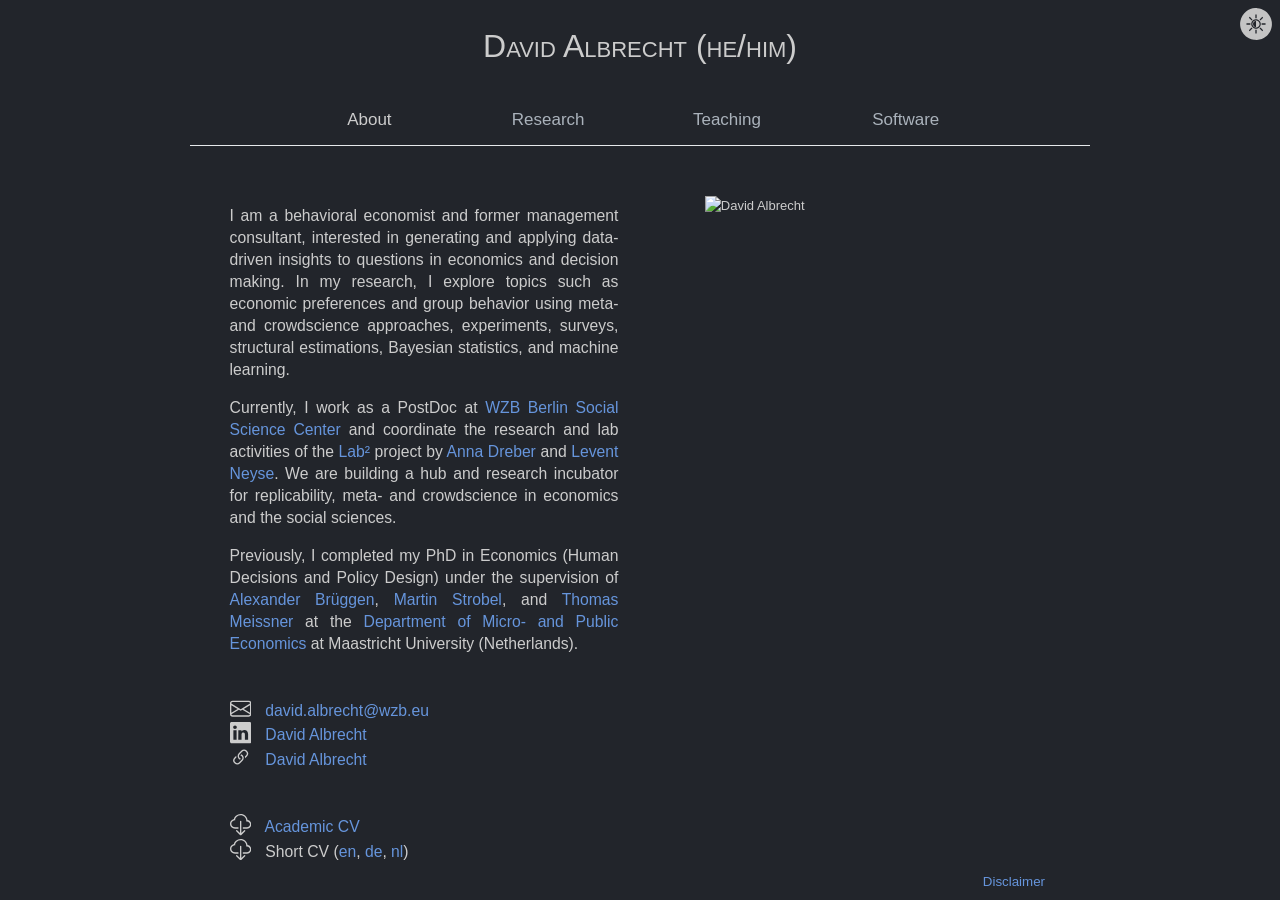
==== index.html @ 1091e079 "Update portrait." ====
<!DOCTYPE html>
<!-- 2022-04-15 -->
<html lang="en" color-mode="dark">
    <head>
        <meta http-equiv="content-type" content="text/html; charset=utf-8">
        <meta http-equiv="X-UA-Compatible" content="IE=edge,chrome=1">
        <meta name="viewport" content="width=device-width, initial-scale=1.0, user-scalable=yes">
        <meta name="keywords" content="David Albrecht, PostDoc, WZB, Berlin Social Science Center, Maastricht University, SBE,
            UCSD, labsquare, Lab^2, Lab², economics, crowdscience, metascience, microeconomics, experimental economics, experiment, forecasting, preferences">
        <meta name="description" content="academic website of David Albrecht">
        <meta name="twitter:site" content="@da_lbrecht">
        <meta name="twitter:creator" content="@da_lbrecht">
        <link rel="stylesheet" href="/css/style.css">
        <title>About | David Albrecht</title>
    </head>

    <body>
        <!-- Include header on all pages -->
        <!-- title -->
        <div class="header">
            <h1><a href="index.html" style="color: var(--color-default)">David Albrecht (he/him)</a></h1>
        </div>

        <!--- Dark mode button --->
        <div id="DarkModeToggle" class="dark-mode-toggle">
            <img class="icon-btn" src="/img/darkmode.svg" alt="darkmode">
        </div>

        <!-- The navigation menu -->
        <div class="sticky-wrapper">
            <div class="navbar">
                <a class="active" href="/">About</a>
                <a href="/research.html">Research</a>
                <a href="/teaching.html">Teaching</a>
<!--                <a href="/files/cv.pdf" target="_blank">CV (pdf)</a>-->
                <a href="/misc.html">Software</a>
            </div>
        </div>


        <!-- The content section -->
        <section>
            <div class="row">
                <div class="column">
                    <p class="bio">
                        I am a behavioral economist and former management consultant, interested in generating
                        and applying data-driven insights to questions in economics
                        and decision making. In my research, I explore topics such as economic preferences and group behavior using meta- and crowdscience approaches, experiments, surveys, structural estimations,
                        Bayesian statistics, and machine learning.
                    </p>

                    <p>
                        Currently, I work as a  PostDoc at <a href="https://www.wzb.eu/en" target="_blank" rel="noopener
                         noreferrer">WZB Berlin Social Science Center</a>  and coordinate the
                        research and lab activities of the
                        <a href="https://labsquare.net" target="_blank" rel="noopener noreferrer">
                            Lab&sup2;</a> project by
                        <a href="https://sites.google.com/site/annadreber/" target="_blank" rel="noopener noreferrer">
                            Anna Dreber</a> and
                        <a href="https://sites.google.com/site/leventneyse/" target="_blank" rel="noopener noreferrer">
                            Levent Neyse</a>. We are building a hub and research incubator for replicability, meta- and crowdscience
                            in economics and the social sciences.
                    </p>

                    <p>
                        Previously, I completed my PhD in Economics (Human Decisions and Policy Design) under the supervision of
                        <a href="https://www.maastrichtuniversity.nl/brüggen"
                           target="_blank" rel="noopener noreferrer">Alexander Brüggen</a>, 
                        <a href="http://martinstrobel.net"
                           target="_blank" rel="noopener noreferrer">Martin Strobel</a>, and
                        <a href="http://tmeissner.com/"
                           target="_blank" rel="noopener noreferrer">Thomas Meissner</a>
                        at the
                        <a href="https://www.maastrichtuniversity.nl/research/department-microeconomics-and-public-economics"
                           target="_blank" rel="noopener noreferrer">Department of Micro- and Public Economics</a>
                        at Maastricht University (Netherlands).
                    </p>

<!--                    <p>
                        In October 2023, I will be a visiting researcher at
                        <a href="https://www.tu.berlin/en/" target="_blank" rel="noopener noreferrer">
                            Technische Universität Berlin (Germany)</a>.
                    </p>-->

<!--                    <p>-->
<!--                        From September till December 2022, I will be a visiting researcher at University of-->
<!--                        California San Diego - -->
<!--                        <a href="https://rady.ucsd.edu" target="_blank" rel="noopener noreferrer">-->
<!--                            Rady School of Management</a>.-->
<!--                    </p>-->

                    <p class="contacts">
                        <!-- email -->
                        <svg xmlns="http://www.w3.org/2000/svg" font-size="16pt" width="1em" height="1em"  fill="currentColor" class="bi bi-envelope" viewBox="0 0 16 16" aria-label="E-mail">
                            <path d="M0 4a2 2 0 0 1 2-2h12a2 2 0 0 1 2 2v8a2 2 0 0 1-2 2H2a2 2 0 0 1-2-2V4Zm2-1a1 1 0 0 0-1 1v.217l7 4.2 7-4.2V4a1 1 0 0 0-1-1H2Zm13 2.383-4.708 2.825L15 11.105V5.383Zm-.034 6.876-5.64-3.471L8 9.583l-1.326-.795-5.64 3.47A1 1 0 0 0 2 13h12a1 1 0 0 0 .966-.741ZM1 11.105l4.708-2.897L1 5.383v5.722Z"/>
                        </svg>
                        <!-- to protect against crawlers -->
                        <SCRIPT LANGUAGE="Javascript">
                            document.write('<A HREF="mai' + 'lto' + String.fromCharCode(58) + 'david.albrecht');
                            document.write(String.fromCharCode(64) + 'wz' + 'b.eu">david.albrecht' + String.fromCharCode(64));
                            document.write('wz' + 'b.eu</A>');
                        </SCRIPT>
                        <NOSCRIPT>
                            email: <code>david [dot] albrecht [at] wzb</code> <code>[dot]</code> <code>eu</code>
                        </NOSCRIPT>

<!--                        <br>
                        &lt;!&ndash; twitter &ndash;&gt;
                        <svg xmlns="http://www.w3.org/2000/svg" font-size="16pt" width="1em" height="1em" fill="currentColor" class="bi bi-twitter" viewBox="0 0 16 16" aria-label="twitter">
                          <path d="M5.026 15c6.038 0 9.341-5.003 9.341-9.334 0-.14 0-.282-.006-.422A6.685 6.685 0 0 0 16 3.542a6.658 6.658 0 0 1-1.889.518 3.301 3.301 0 0 0 1.447-1.817 6.533 6.533 0 0 1-2.087.793A3.286 3.286 0 0 0 7.875 6.03a9.325 9.325 0 0 1-6.767-3.429 3.289 3.289 0 0 0 1.018 4.382A3.323 3.323 0 0 1 .64 6.575v.045a3.288 3.288 0 0 0 2.632 3.218 3.203 3.203 0 0 1-.865.115 3.23 3.23 0 0 1-.614-.057 3.283 3.283 0 0 0 3.067 2.277A6.588 6.588 0 0 1 .78 13.58a6.32 6.32 0 0 1-.78-.045A9.344 9.344 0 0 0 5.026 15z"/>
                        </svg>
                        <a href="https://twitter.com/da_lbrecht" target="_blank" rel="noopener noreferrer">@da_lbrecht</a>-->

                        <br>
                        <!-- linkedin -->
                        <svg xmlns="http://www.w3.org/2000/svg" font-size="16pt" width="1em" height="1em" fill="currentColor" class="bi bi-linkedin" viewBox="0 0 16 16" aria-label="linkedin">
                          <path d="M0 1.146C0 .513.526 0 1.175 0h13.65C15.474 0 16 .513 16 1.146v13.708c0 .633-.526 1.146-1.175 1.146H1.175C.526 16 0 15.487 0 14.854V1.146zm4.943 12.248V6.169H2.542v7.225h2.401zm-1.2-8.212c.837 0 1.358-.554 1.358-1.248-.015-.709-.52-1.248-1.342-1.248-.822 0-1.359.54-1.359 1.248 0 .694.521 1.248 1.327 1.248h.016zm4.908 8.212V9.359c0-.216.016-.432.08-.586.173-.431.568-.878 1.232-.878.869 0 1.216.662 1.216 1.634v3.865h2.401V9.25c0-2.22-1.184-3.252-2.764-3.252-1.274 0-1.845.7-2.165 1.193v.025h-.016a5.54 5.54 0 0 1 .016-.025V6.169h-2.4c.03.678 0 7.225 0 7.225h2.4z"/>
                        </svg>
                        <a href="https://www.linkedin.com/in/david-albrecht-2b4479120/" target="_blank" rel="noopener noreferrer">David Albrecht</a>

                        <br>
                        <!-- UM webpage -->
                        <svg xmlns="http://www.w3.org/2000/svg" font-size="16pt" width="1em" height="1em" fill="currentColor" class="bi bi-link-45deg" viewBox="0 0 16 16" aria-label="um_webpage">
                          <path d="M4.715 6.542 3.343 7.914a3 3 0 1 0 4.243 4.243l1.828-1.829A3 3 0 0 0 8.586 5.5L8 6.086a1.002 1.002 0 0 0-.154.199 2 2 0 0 1 .861 3.337L6.88 11.45a2 2 0 1 1-2.83-2.83l.793-.792a4.018 4.018 0 0 1-.128-1.287z"/>
                          <path d="M6.586 4.672A3 3 0 0 0 7.414 9.5l.775-.776a2 2 0 0 1-.896-3.346L9.12 3.55a2 2 0 1 1 2.83 2.83l-.793.792c.112.42.155.855.128 1.287l1.372-1.372a3 3 0 1 0-4.243-4.243L6.586 4.672z"/>
                        </svg>
                        <a href="https://www.wzb.eu/de/personen/david-albrecht-0" target="_blank" rel="noopener noreferrer">David Albrecht</a>

                    </p>

                    <p class="contacts">
                        <!-- Academic cv -->
                        <svg xmlns="http://www.w3.org/2000/svg" font-size="16pt" width="1em" height="1em"  fill="currentColor" class="bi bi-cloud-download" viewBox="0 0 16 16" aria-label="CV-download">
                            <path d="M4.406 1.342A5.53 5.53 0 0 1 8 0c2.69 0 4.923 2 5.166 4.579C14.758 4.804 16 6.137 16 7.773 16 9.569 14.502 11 12.687 11H10a.5.5 0 0 1 0-1h2.688C13.979 10 15 8.988 15 7.773c0-1.216-1.02-2.228-2.313-2.228h-.5v-.5C12.188 2.825 10.328 1 8 1a4.53 4.53 0 0 0-2.941 1.1c-.757.652-1.153 1.438-1.153 2.055v.448l-.445.049C2.064 4.805 1 5.952 1 7.318 1 8.785 2.23 10 3.781 10H6a.5.5 0 0 1 0 1H3.781C1.708 11 0 9.366 0 7.318c0-1.763 1.266-3.223 2.942-3.593.143-.863.698-1.723 1.464-2.383z"/>
                            <path d="M7.646 15.854a.5.5 0 0 0 .708 0l3-3a.5.5 0 0 0-.708-.708L8.5 14.293V5.5a.5.5 0 0 0-1 0v8.793l-2.146-2.147a.5.5 0 0 0-.708.708l3 3z"/>
                        </svg>
                        <a href="/files/DAlbrecht_academic_cv.pdf" target="_blank">Academic CV</a>

                        <br>

                        <!-- Short cv -->
                        <svg xmlns="http://www.w3.org/2000/svg" font-size="16pt" width="1em" height="1em"  fill="currentColor" class="bi bi-cloud-download" viewBox="0 0 16 16" aria-label="CV-download">
                            <path d="M4.406 1.342A5.53 5.53 0 0 1 8 0c2.69 0 4.923 2 5.166 4.579C14.758 4.804 16 6.137 16 7.773 16 9.569 14.502 11 12.687 11H10a.5.5 0 0 1 0-1h2.688C13.979 10 15 8.988 15 7.773c0-1.216-1.02-2.228-2.313-2.228h-.5v-.5C12.188 2.825 10.328 1 8 1a4.53 4.53 0 0 0-2.941 1.1c-.757.652-1.153 1.438-1.153 2.055v.448l-.445.049C2.064 4.805 1 5.952 1 7.318 1 8.785 2.23 10 3.781 10H6a.5.5 0 0 1 0 1H3.781C1.708 11 0 9.366 0 7.318c0-1.763 1.266-3.223 2.942-3.593.143-.863.698-1.723 1.464-2.383z"/>
                            <path d="M7.646 15.854a.5.5 0 0 0 .708 0l3-3a.5.5 0 0 0-.708-.708L8.5 14.293V5.5a.5.5 0 0 0-1 0v8.793l-2.146-2.147a.5.5 0 0 0-.708.708l3 3z"/>
                        </svg>
                        Short CV (<a href="/files/DAlbrecht_short_cv.pdf" target="_blank">en</a>,
                        <a href="/files/DAlbrecht_short_cv_de.pdf" target="_blank">de</a>,
                        <a href="/files/DAlbrecht_short_cv_nl.pdf" target="_blank">nl</a>)
                    </p>
                </div>

                <div class="column">
                    <div class="img-container">
                        <img src="img/Portrait_DAlbrecht_Jul2025.jpg" alt="David Albrecht" style="max-width: 100%; height: auto;">
                    </div>
                </div>
            </div>
        </section>

        <!-- include footer here -->
        <div class="footer">
            <p id="disclaimer">
                <a href="/disclaimer.html">Disclaimer</a>
            </p>
        </div>


        <!-- include js files -->
        <script src="/js/darkmode.js"></script>
    </body>
</html>
---- css/style.css ----
/* set color scheme */
:root[color-mode="dark"] {
    --color-background: #22252b; /*#262626*/
    --color-default: #cccccc;
    --color-accent-1: #6695dc; /* #89a1c4*/
    --color-accent-2: #AAB2BB;
    --color-accent-3: #6c85ab;
    --border-color: #e6e9eb;
}

:root[color-mode="light"] {
    --color-background: #F2F2F2;
    --color-default: #262626;
    --color-accent-1: #4b7bc4;
    --color-accent-2: dimgrey;
    --color-accent-3: #385e96;
    --border-color: #3A3A3A;
}

/* style main elements */
body {
    color:var(--color-default);
    background-color:var(--color-background);
    font-family: 'Open Sans', sans-serif; /* InaiMathi */
    font-size: 13px;
}

section{
    padding-top: 20px;
    width: 100%;
    max-width: 900px;
    margin: auto;
}


div{
    margin: auto;
    line-height: 1.6;
    max-width: 900px;
}

/* Style website header */
header{
    background-color: var(--color-background);
    width: 100%;
    height: 150px;
    position: fixed;
    vertical-align: middle;
    display: inline-block;
    text-align: center;
    left: 0;
    top:  0;
}


/* style darkmode button */
.dark-mode-toggle {
    position: absolute;
    top: 0;
    right: 0;
    z-index: 100;
}

.icon-btn {
    background-color: var(--color-background);
    height: 32px;
    width: 32px;
    margin: 8px 8px;
    cursor: pointer;
}


/* Style the navigation menu */
.sticky-wrapper {
    width: 100%;
    border-bottom: 1px solid var(--border-color);
    background-color: var(--color-background);
    position: sticky;
    top: 0;
    z-index: 13;
}

.navbar {
    width: 80%;
    background-color: var(--color-background);
    overflow: auto;
    margin-left: auto;
    margin-right: auto;
}

/* Navigation links */
.navbar a {
    float: left;
    padding: 12px;
    color: var(--color-accent-2);
    text-decoration: none;
    font-size: 17px;
    font-weight: lighter;
    width: 21.5%; /* Four equal-width links. If you have two links, use 50%, and 33.33% for three links, etc.. */
    text-align: center;
}


/* Style the current/active link */
.navbar a.active {
    color: var(--color-default);
}

.row {
    margin-left: 2%;
    margin-right: 2%;
}

/* style text in two columns */
.column {
    float: left;
    width: 50%;
}

/* Clear floats after the columns */
.row:after {
    content: "";
    display: table;
    clear: both;
}

/* Style main text elements */
h1, h2, h3, h4, h5, h6 {
    font-family: 'Open Sans', sans-serif;
    font-weight: lighter;
    font-variant:small-caps;
}

h1{
    text-align: center;
    font-size: 32px;
}


h3{
    margin-top: 25px;
    font-size:20px;
}

p {
    font-size: 11.8pt;
    font-weight: lighter;
    max-width: 900px;
    text-align: justify;
    justify-content: center;
    margin-left: 5%;
    margin-right: 5%;
    display: block;
    line-height: 1.4;
    color: var(--color-default);
}

/* style first paragraph on website in mobile compatible way */
.bio {
    margin-top: 9%;
}

.contacts{
    margin-top: 10%;
}

/* style other paragraph elements */
.papertitle{
    font-style: italic;
}

.coauthors {
    color: var(--color-accent-2);
    font-size: 10.5pt;
    margin-top: 0;
}

.link {
    font-size: 10.5pt;
    margin-top: 0;
    margin-left: 10px;
}

.abstract {
    font-size: 10.5pt;
    color: var(--color-accent-2);
    margin-top: 0;
    margin-left: 10%;
}

.placeholder {
    margin-bottom: 150px;
}

.breakresp {
        display: none; /* Hide BR tag for wider screens */
}

.teaching-course {
    text-align: left;
}

.teaching-year {
    font-weight: lighter;
    margin-left: 20px;
    font-size: 10pt;
}

table {
    font-size: 11.8pt;
    font-weight: lighter;
    width: 85%;
    max-width: 900pt;
    margin-left: 5%;
    color: var(--color-default);
}

table.colright td:nth-child(2) {
    text-align: right;
    width: auto;
}

table.colright tr:nth-child(1){
   height: 35px;   /* Set only 1st row height to 15px. */
}

table.colright tr {
    height: 45px;
}

.note {
    font-size: 10.5pt;
    font-weight: lighter;
    color: var(--color-accent-2);
    margin-top: 50px;
    font-style: italic;
}

ul, li {
    margin: 0;
    padding: 0;
    font-size: 100%;
    border: 0;
}


img {
    width: 70%;
    margin-left: 15%;
    margin-right: 5%;
    margin-top: 7%;
    display:table-cell;
    clear: right;
    vertical-align: middle;
}

svg {
    margin-right: 10px;
    vertical-align: text-bottom;
}

a{
    text-decoration: none;
    color: var(--color-accent-1);
}

a:hover{
    text-decoration: none;
    color: var(--color-accent-3);
}


/* style footer */
.footer {
    background-color: var(--color-background);
    position: fixed;
    position: -ms-device-fixed;
    z-index: 100;
    bottom: 0;
    width: 100%;
    height: 40px;
    left: 50%;
    transform: translate(-50%, 0);
}

#disclaimer {
    text-align: right;
    font-size: 10pt;
}

/* style div section element */
#section {
    margin-left: 5%;
    margin-right: 5%;
    margin-bottom: 150px;
}




/* mobile styles */
@media all and (max-width: 800px){
    div {
       margin-left: 2.5%;
       margin-right: 2.5%;
    }

    h1, h2, h3, h4, h5, h6 {
        font-weight: lighter;
    }

    header {
        height: 80px;
        margin-left: auto;
        margin-right: auto;
    }

    .dark-mode-toggle {
        margin-left: 0;
        margin-right: 0;
    }

    .sticky-wrapper {
        width: 90%;
        margin-left: auto;
        margin-right: auto;
    }

    .navbar {
        width: 95%;
        background-color: var(--color-background);
        overflow: auto;
    }

    .navbar a {
        width: 25%;
        text-align: center;
        font-size: 10pt;
        font-weight: normal;
        padding-left: 0;
        padding-right: 0;
    }

    /* change order of picture and text by making row a flex item and reversing the column orders */
    .row {
        display: flex;
        align-items: center;
        justify-content: center;
        flex-direction: column-reverse;  /* revert vertically */
    }

    /* remove columns on about page by making them 100% wide */
    .column {
        width: 100%;
    }

    .breakresp {
        display: inline; /* Hide BR tag for wider screens */
    }

    table.colright {
        width: 90%;
    }

    table.colright tr {
        height: 60px;
    }

    table.colright td {
        vertical-align: top;
    }

    .img-container {
        width: 250px;
        height: 250px;
        overflow: hidden;
        margin-left: auto;
        margin-right: auto;
        margin-bottom: 7%;
    }

    img {
        object-fit: cover;
        width: 100%;
        margin-left: auto;
        margin-right: auto;
        margin-top: 0;
        vertical-align: middle;
    }

    p {
        font-size: 11.8pt;
        line-height: 1.4;
        font-weight: normal;
    }

    .bio {
        margin-top: 0;
    }

    .footer {
        position: relative;
        margin-top: 50px;
    }

}

@media all and (max-width: 900px) {
    .navbar a {
        width: 25%;
        text-align: center;
        padding-left: 0;
        padding-right: 0;
    }
}



/* for large screens */
@media all and  (min-width: 1700px){
    body{
        font-size:16px;
    }

    h1{
        font-size: 50px;
    }

    h3{
        font-size:25px;
    }

    header{
        font-size: 20px;
        height: 260px;
    }

    div{
        max-width:1000px;
    }

    img {
        width: 300px;
        height: 420px;
        max-width: 300px;
    }
}
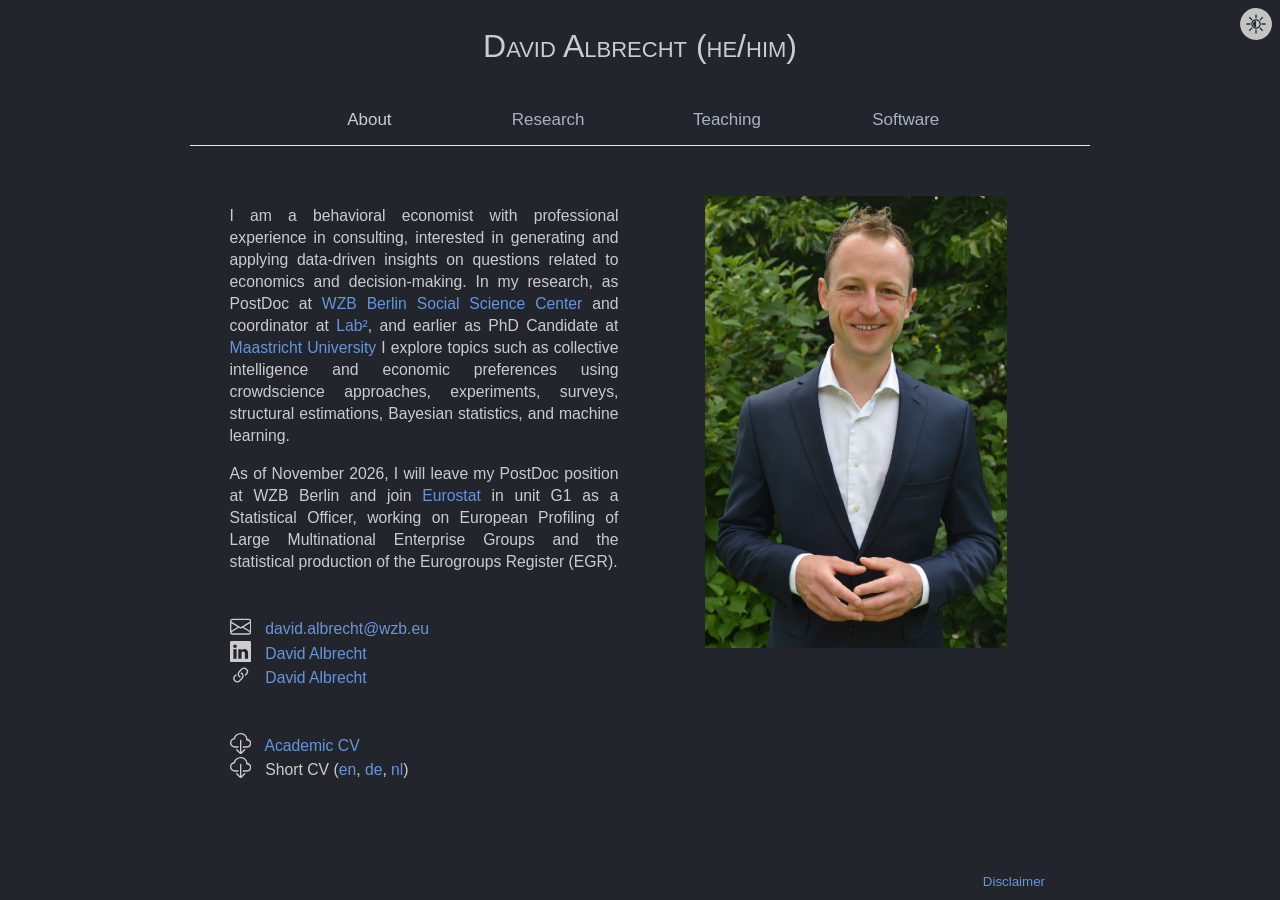
==== commit c871dc2a: "Update short bio to include Eurostat news." ====
--- a/index.html
+++ b/index.html
@@ -5,9 +5,9 @@
         <meta http-equiv="content-type" content="text/html; charset=utf-8">
         <meta http-equiv="X-UA-Compatible" content="IE=edge,chrome=1">
         <meta name="viewport" content="width=device-width, initial-scale=1.0, user-scalable=yes">
-        <meta name="keywords" content="David Albrecht, PostDoc, WZB, Berlin Social Science Center, Maastricht University, SBE,
-            UCSD, labsquare, Lab^2, Lab², economics, crowdscience, metascience, microeconomics, experimental economics, experiment, forecasting, preferences">
-        <meta name="description" content="academic website of David Albrecht">
+        <meta name="keywords" content="David Albrecht, PostDoc, WZB Berlin, Eurostat, Maastricht University, SBE,
+            UCSD, behavioral economics, microeconomics, experimental economics, experiment, forecasting, preferences">
+        <meta name="description" content="Academic website of David Albrecht, PostDoc at WZB Berlin Social Science Center, incoming Statistical Officer at Eurostat">
         <meta name="twitter:site" content="@da_lbrecht">
         <meta name="twitter:creator" content="@da_lbrecht">
         <link rel="stylesheet" href="/css/style.css">
@@ -43,37 +43,36 @@
             <div class="row">
                 <div class="column">
                     <p class="bio">
-                        I am a behavioral economist and former management consultant, interested in generating
-                        and applying data-driven insights to questions in economics
-                        and decision making. In my research, I explore topics such as economic preferences and group behavior using meta- and crowdscience approaches, experiments, surveys, structural estimations,
+                        I am a behavioral economist with professional experience in consulting, interested in generating
+                        and applying data-driven insights on questions related to economics
+                        and decision-making. In my research, as PostDoc at
+                        <a href="https://www.wzb.eu/en" target="_blank" rel="noopener noreferrer">WZB Berlin Social Science Center</a>
+                        and coordinator at
+                        <a href="https://labsquare.net" target="_blank" rel="noopener noreferrer">Lab&sup2;</a>, and earlier as PhD Candidate at
+                        <a href="https://www.maastrichtuniversity.nl/research/department-microeconomics-and-public-economics"
+                           target="_blank" rel="noopener noreferrer">Maastricht University</a>
+                        I explore topics such as collective intelligence and
+                        economic preferences using crowdscience approaches, experiments, surveys, structural estimations,
                         Bayesian statistics, and machine learning.
                     </p>
 
-                    <p>
-                        Currently, I work as a  PostDoc at <a href="https://www.wzb.eu/en" target="_blank" rel="noopener
-                         noreferrer">WZB Berlin Social Science Center</a>  and coordinate the
-                        research and lab activities of the
-                        <a href="https://labsquare.net" target="_blank" rel="noopener noreferrer">
-                            Lab&sup2;</a> project by
-                        <a href="https://sites.google.com/site/annadreber/" target="_blank" rel="noopener noreferrer">
-                            Anna Dreber</a> and
-                        <a href="https://sites.google.com/site/leventneyse/" target="_blank" rel="noopener noreferrer">
-                            Levent Neyse</a>. We are building a hub and research incubator for replicability, meta- and crowdscience
-                            in economics and the social sciences.
-                    </p>
+                    <!--
+                        Lab² project coordinated together with
+                        Anna Dreber (https://sites.google.com/site/annadreber/) and
+                        Levent Neyse (https://sites.google.com/site/leventneyse/).
+
+                        Economics PhD, "Human Decisions and Policy Design", supervised by
+                        Alexander Brüggen (https://www.maastrichtuniversity.nl/brüggen),
+                        Martin Strobel (http://martinstrobel.net), and
+                        Thomas Meissner (http://tmeissner.com/)
+                        at the Department of Micro- and Public Economics, Maastricht University (Netherlands).
+                    -->
 
                     <p>
-                        Previously, I completed my PhD in Economics (Human Decisions and Policy Design) under the supervision of
-                        <a href="https://www.maastrichtuniversity.nl/brüggen"
-                           target="_blank" rel="noopener noreferrer">Alexander Brüggen</a>, 
-                        <a href="http://martinstrobel.net"
-                           target="_blank" rel="noopener noreferrer">Martin Strobel</a>, and
-                        <a href="http://tmeissner.com/"
-                           target="_blank" rel="noopener noreferrer">Thomas Meissner</a>
-                        at the
-                        <a href="https://www.maastrichtuniversity.nl/research/department-microeconomics-and-public-economics"
-                           target="_blank" rel="noopener noreferrer">Department of Micro- and Public Economics</a>
-                        at Maastricht University (Netherlands).
+                        As of November 2026, I will leave my PostDoc position at WZB Berlin and join
+                        <a href="https://ec.europa.eu/eurostat/" target="_blank" rel="noopener noreferrer">Eurostat</a>
+                        in unit G1 as a Statistical Officer, working on European Profiling of Large Multinational
+                        Enterprise Groups and the statistical production of the Eurogroups Register (EGR).
                     </p>
 
 <!--                    <p>
@@ -124,7 +123,7 @@
                           <path d="M4.715 6.542 3.343 7.914a3 3 0 1 0 4.243 4.243l1.828-1.829A3 3 0 0 0 8.586 5.5L8 6.086a1.002 1.002 0 0 0-.154.199 2 2 0 0 1 .861 3.337L6.88 11.45a2 2 0 1 1-2.83-2.83l.793-.792a4.018 4.018 0 0 1-.128-1.287z"/>
                           <path d="M6.586 4.672A3 3 0 0 0 7.414 9.5l.775-.776a2 2 0 0 1-.896-3.346L9.12 3.55a2 2 0 1 1 2.83 2.83l-.793.792c.112.42.155.855.128 1.287l1.372-1.372a3 3 0 1 0-4.243-4.243L6.586 4.672z"/>
                         </svg>
-                        <a href="https://www.wzb.eu/de/personen/david-albrecht-0" target="_blank" rel="noopener noreferrer">David Albrecht</a>
+                        <a href="https://cris.maastrichtuniversity.nl/en/persons/david-albrecht" target="_blank" rel="noopener noreferrer">David Albrecht</a>
 
                     </p>
 
@@ -151,7 +150,7 @@
 
                 <div class="column">
                     <div class="img-container">
-                        <img src="img/Portrait_DAlbrecht_Jul2025.jpg" alt="David Albrecht" style="max-width: 100%; height: auto;">
+                        <img src="img/favorite_cut_compressed.jpg" alt="David Albrecht" style="max-width: 100%; height: auto;">
                     </div>
                 </div>
             </div>
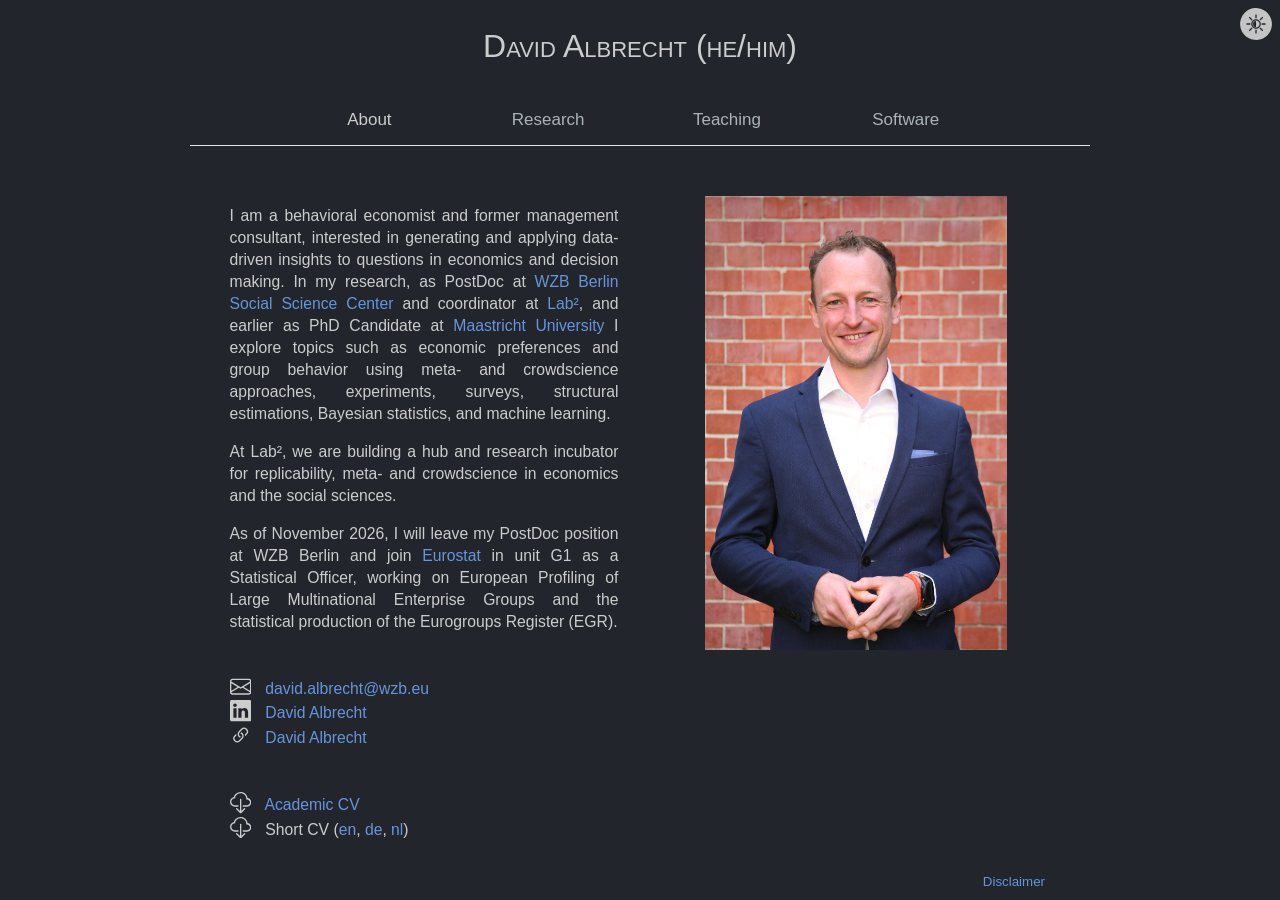
==== commit d38684ec: "Merge remote-tracking branch 'origin/master' # Conflicts: #	index.html" ====
--- a/index.html
+++ b/index.html
@@ -5,8 +5,8 @@
         <meta http-equiv="content-type" content="text/html; charset=utf-8">
         <meta http-equiv="X-UA-Compatible" content="IE=edge,chrome=1">
         <meta name="viewport" content="width=device-width, initial-scale=1.0, user-scalable=yes">
-        <meta name="keywords" content="David Albrecht, PostDoc, WZB Berlin, Eurostat, Maastricht University, SBE,
-            UCSD, behavioral economics, microeconomics, experimental economics, experiment, forecasting, preferences">
+        <meta name="keywords" content="David Albrecht, PostDoc, WZB, Berlin Social Science Center, Eurostat, Maastricht University, SBE,
+            UCSD, labsquare, Lab^2, Lab², economics, crowdscience, metascience, microeconomics, experimental economics, experiment, forecasting, preferences">
         <meta name="description" content="Academic website of David Albrecht, PostDoc at WZB Berlin Social Science Center, incoming Statistical Officer at Eurostat">
         <meta name="twitter:site" content="@da_lbrecht">
         <meta name="twitter:creator" content="@da_lbrecht">
@@ -43,17 +43,21 @@
             <div class="row">
                 <div class="column">
                     <p class="bio">
-                        I am a behavioral economist with professional experience in consulting, interested in generating
-                        and applying data-driven insights on questions related to economics
-                        and decision-making. In my research, as PostDoc at
+                        I am a behavioral economist and former management consultant, interested in generating
+                        and applying data-driven insights to questions in economics
+                        and decision making. In my research, as PostDoc at
                         <a href="https://www.wzb.eu/en" target="_blank" rel="noopener noreferrer">WZB Berlin Social Science Center</a>
                         and coordinator at
                         <a href="https://labsquare.net" target="_blank" rel="noopener noreferrer">Lab&sup2;</a>, and earlier as PhD Candidate at
                         <a href="https://www.maastrichtuniversity.nl/research/department-microeconomics-and-public-economics"
                            target="_blank" rel="noopener noreferrer">Maastricht University</a>
-                        I explore topics such as collective intelligence and
-                        economic preferences using crowdscience approaches, experiments, surveys, structural estimations,
-                        Bayesian statistics, and machine learning.
+                        I explore topics such as economic preferences and group behavior using meta- and crowdscience approaches,
+                        experiments, surveys, structural estimations, Bayesian statistics, and machine learning.
+                    </p>
+
+                    <p>
+                        At Lab&sup2;, we are building a hub and research incubator for replicability, meta- and crowdscience
+                        in economics and the social sciences.
                     </p>
 
                     <!--
@@ -61,7 +65,7 @@
                         Anna Dreber (https://sites.google.com/site/annadreber/) and
                         Levent Neyse (https://sites.google.com/site/leventneyse/).
 
-                        Economics PhD, "Human Decisions and Policy Design", supervised by
+                        PhD in Economics (Human Decisions and Policy Design), supervised by
                         Alexander Brüggen (https://www.maastrichtuniversity.nl/brüggen),
                         Martin Strobel (http://martinstrobel.net), and
                         Thomas Meissner (http://tmeissner.com/)
@@ -123,7 +127,7 @@
                           <path d="M4.715 6.542 3.343 7.914a3 3 0 1 0 4.243 4.243l1.828-1.829A3 3 0 0 0 8.586 5.5L8 6.086a1.002 1.002 0 0 0-.154.199 2 2 0 0 1 .861 3.337L6.88 11.45a2 2 0 1 1-2.83-2.83l.793-.792a4.018 4.018 0 0 1-.128-1.287z"/>
                           <path d="M6.586 4.672A3 3 0 0 0 7.414 9.5l.775-.776a2 2 0 0 1-.896-3.346L9.12 3.55a2 2 0 1 1 2.83 2.83l-.793.792c.112.42.155.855.128 1.287l1.372-1.372a3 3 0 1 0-4.243-4.243L6.586 4.672z"/>
                         </svg>
-                        <a href="https://cris.maastrichtuniversity.nl/en/persons/david-albrecht" target="_blank" rel="noopener noreferrer">David Albrecht</a>
+                        <a href="https://www.wzb.eu/de/personen/david-albrecht-0" target="_blank" rel="noopener noreferrer">David Albrecht</a>
 
                     </p>
 
@@ -150,7 +154,7 @@
 
                 <div class="column">
                     <div class="img-container">
-                        <img src="img/favorite_cut_compressed.jpg" alt="David Albrecht" style="max-width: 100%; height: auto;">
+                        <img src="img/Portrait_DAlbrecht_Jul2025.jpg" alt="David Albrecht" style="max-width: 100%; height: auto;">
                     </div>
                 </div>
             </div>
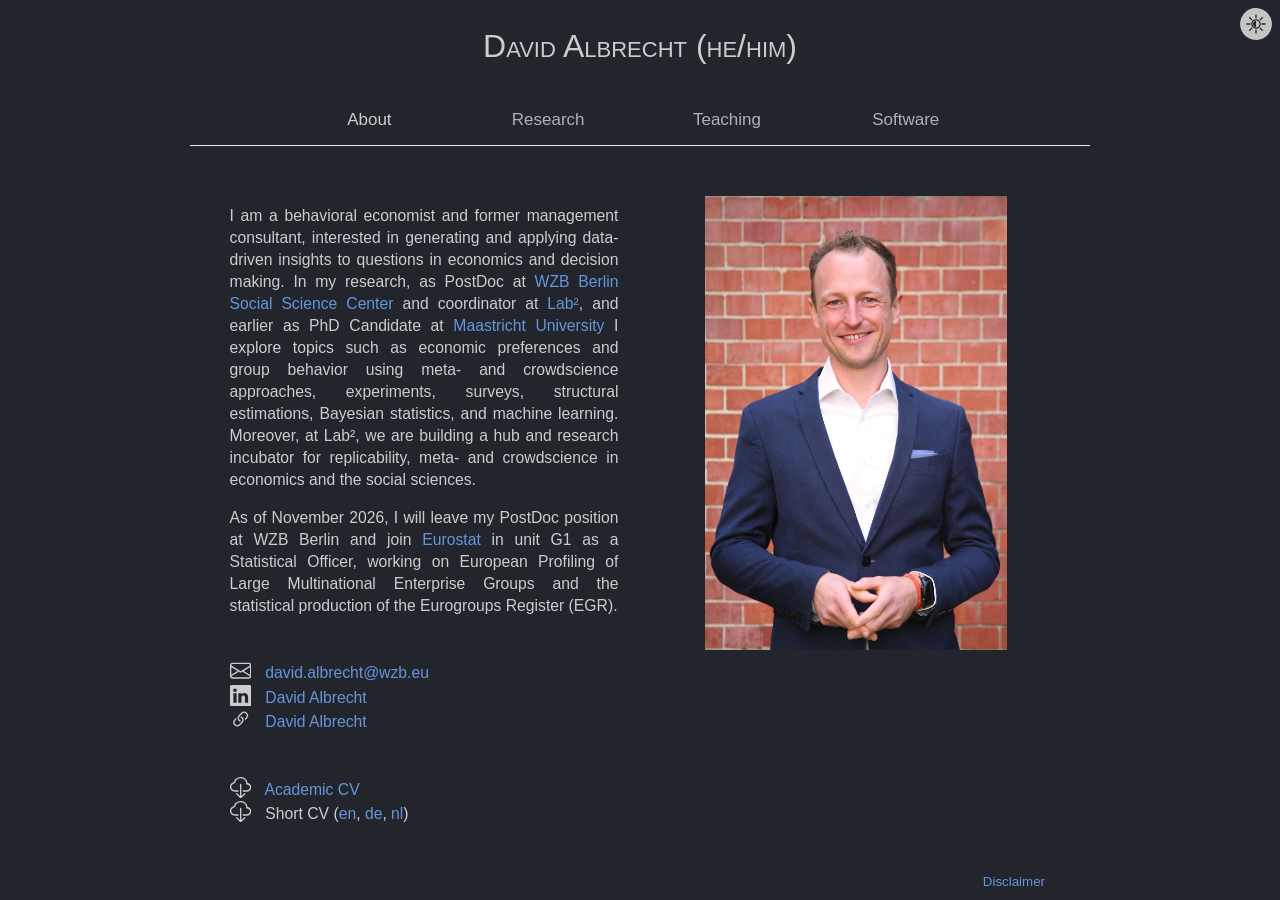
==== commit 80539eec: "Update short bio to include Eurostat news." ====
--- a/index.html
+++ b/index.html
@@ -52,11 +52,7 @@
                         <a href="https://www.maastrichtuniversity.nl/research/department-microeconomics-and-public-economics"
                            target="_blank" rel="noopener noreferrer">Maastricht University</a>
                         I explore topics such as economic preferences and group behavior using meta- and crowdscience approaches,
-                        experiments, surveys, structural estimations, Bayesian statistics, and machine learning.
-                    </p>
-
-                    <p>
-                        At Lab&sup2;, we are building a hub and research incubator for replicability, meta- and crowdscience
+                        experiments, surveys, structural estimations, Bayesian statistics, and machine learning. Moreover, at Lab&sup2;, we are building a hub and research incubator for replicability, meta- and crowdscience
                         in economics and the social sciences.
                     </p>
 
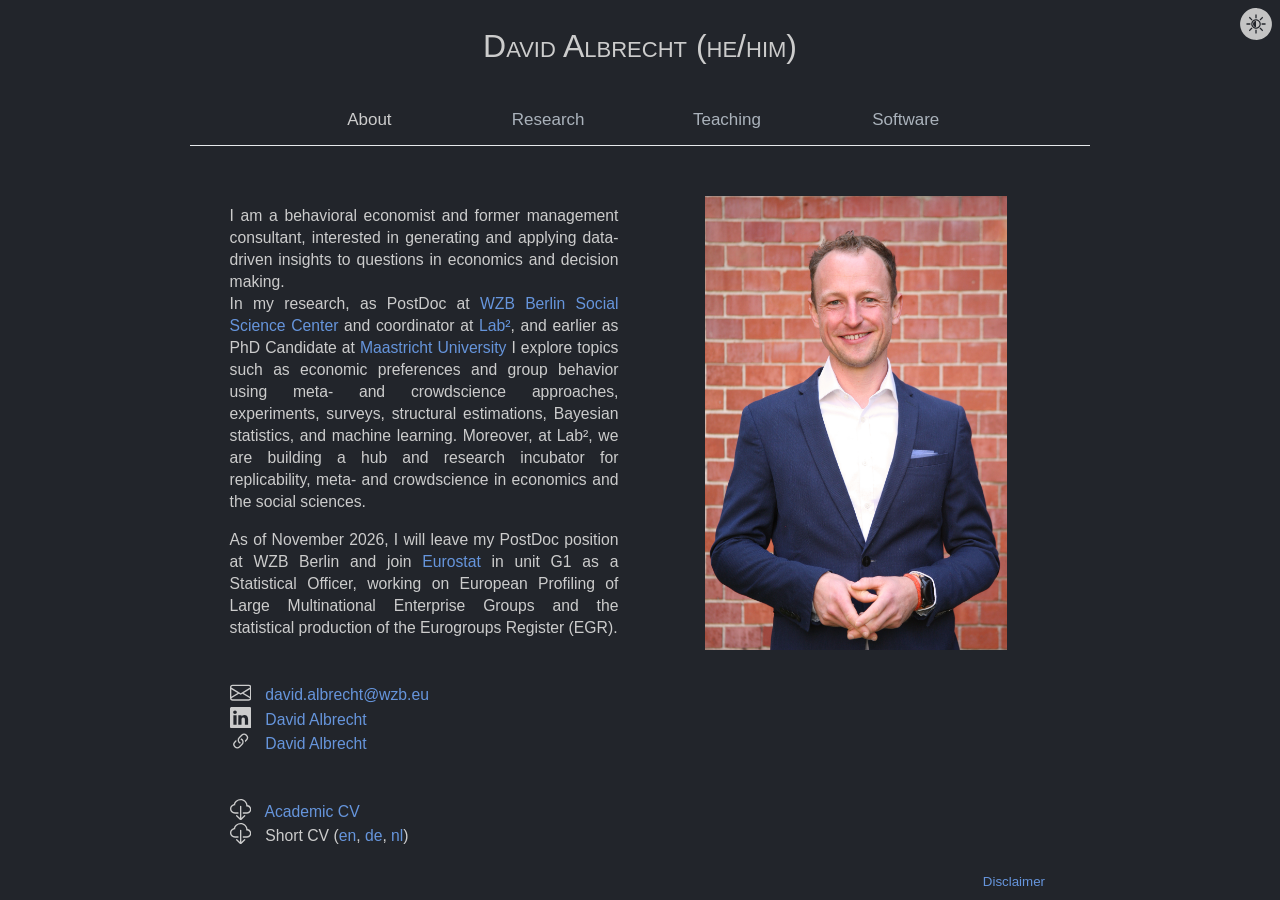
==== commit 54a55b5a: "Refine breaks." ====
--- a/index.html
+++ b/index.html
@@ -45,7 +45,9 @@
                     <p class="bio">
                         I am a behavioral economist and former management consultant, interested in generating
                         and applying data-driven insights to questions in economics
-                        and decision making. In my research, as PostDoc at
+                        and decision making. 
+                        <br>
+                        In my research, as PostDoc at
                         <a href="https://www.wzb.eu/en" target="_blank" rel="noopener noreferrer">WZB Berlin Social Science Center</a>
                         and coordinator at
                         <a href="https://labsquare.net" target="_blank" rel="noopener noreferrer">Lab&sup2;</a>, and earlier as PhD Candidate at
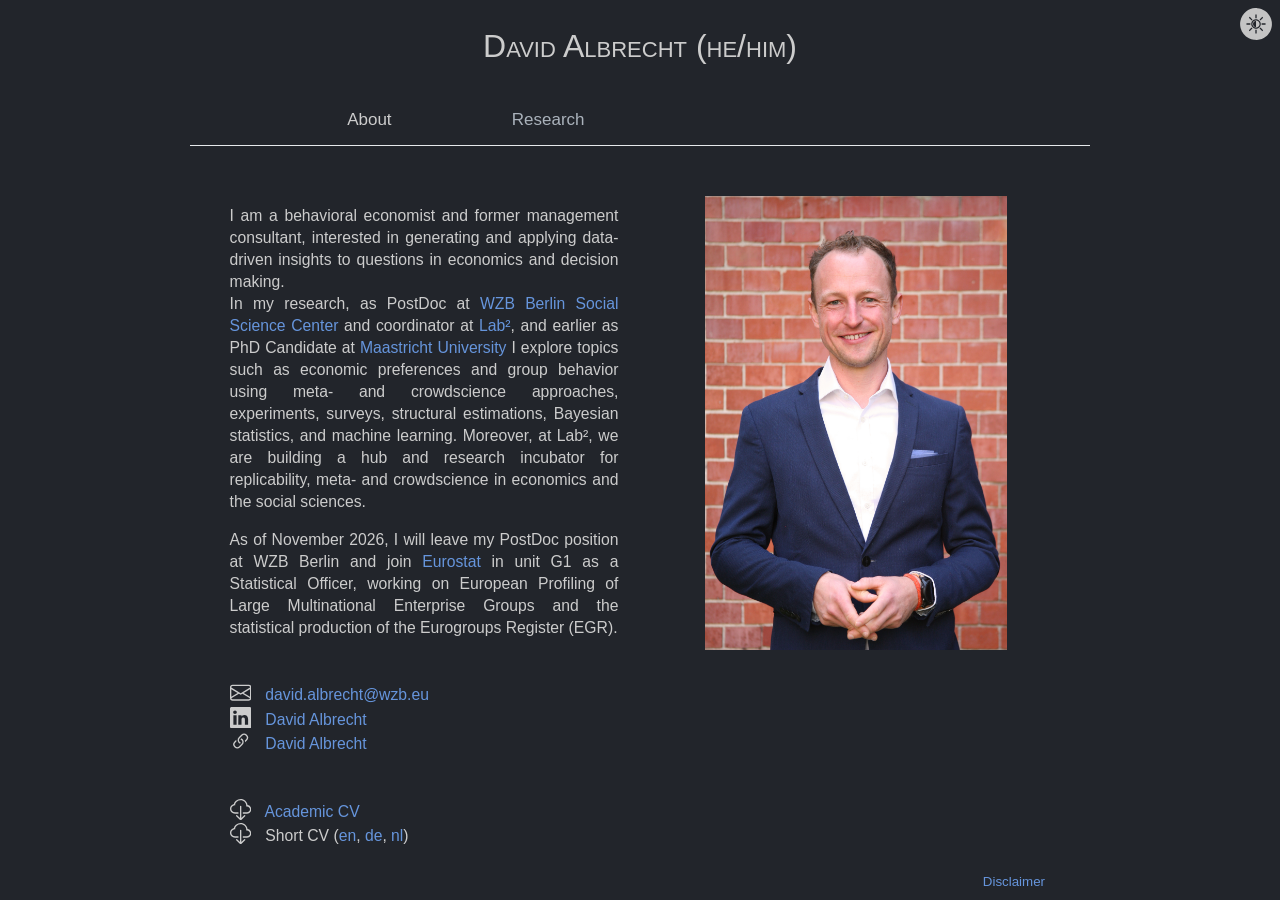
==== commit 44a99629: "Hide Teaching and Software subpages." ====
--- a/index.html
+++ b/index.html
@@ -31,9 +31,9 @@
             <div class="navbar">
                 <a class="active" href="/">About</a>
                 <a href="/research.html">Research</a>
-                <a href="/teaching.html">Teaching</a>
+<!--                <a href="/teaching.html">Teaching</a>-->
 <!--                <a href="/files/cv.pdf" target="_blank">CV (pdf)</a>-->
-                <a href="/misc.html">Software</a>
+<!--                <a href="/misc.html">Software</a>-->
             </div>
         </div>
 
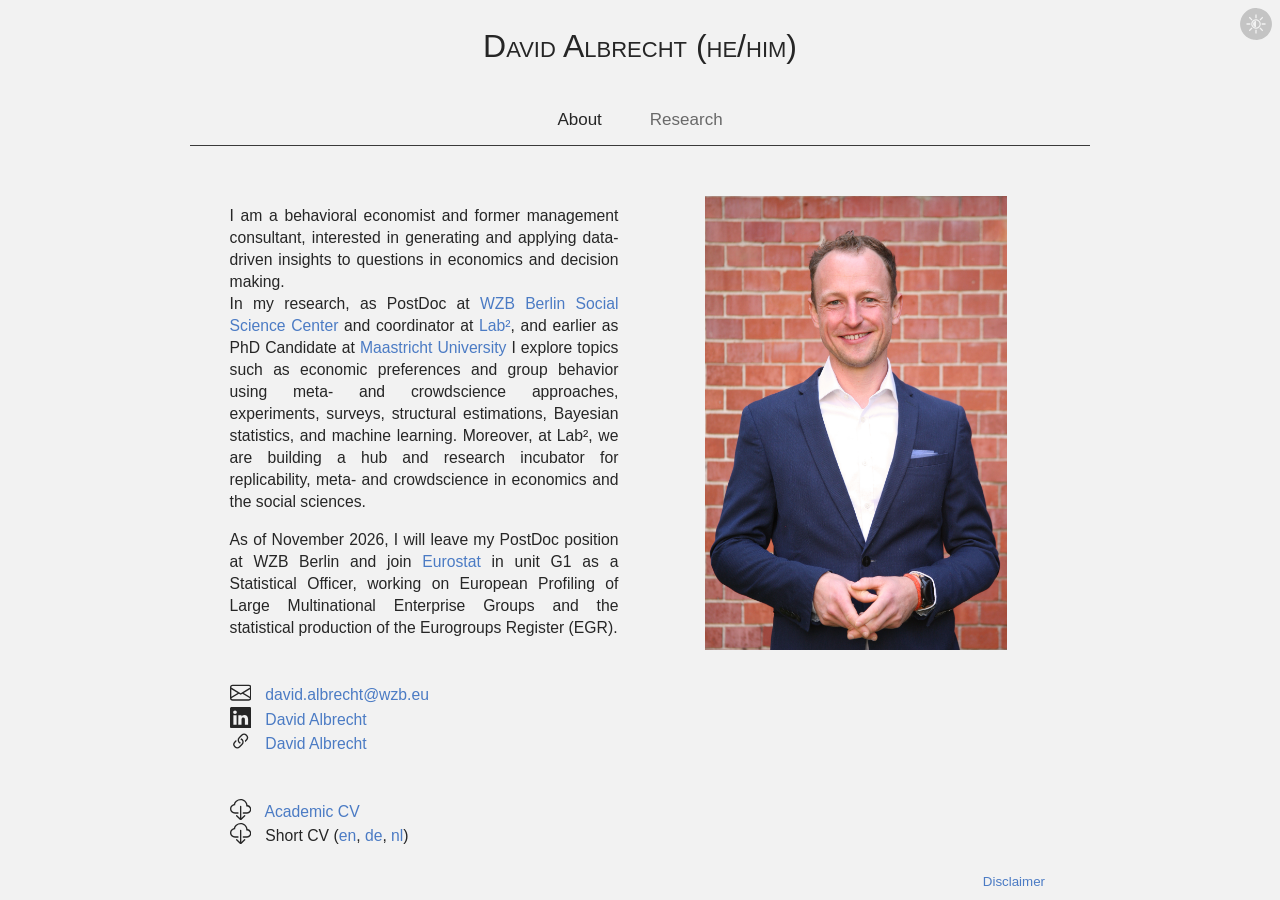
==== commit 01253c84: "Set light mode as default." ====
--- a/index.html
+++ b/index.html
@@ -1,6 +1,6 @@
 <!DOCTYPE html>
 <!-- 2022-04-15 -->
-<html lang="en" color-mode="dark">
+<html lang="en" color-mode="light">
     <head>
         <meta http-equiv="content-type" content="text/html; charset=utf-8">
         <meta http-equiv="X-UA-Compatible" content="IE=edge,chrome=1">
--- a/css/style.css
+++ b/css/style.css
@@ -83,20 +83,19 @@
 .navbar {
     width: 80%;
     background-color: var(--color-background);
-    overflow: auto;
+    display: flex;
+    justify-content: center;
     margin-left: auto;
     margin-right: auto;
 }
 
 /* Navigation links */
 .navbar a {
-    float: left;
-    padding: 12px;
+    padding: 12px 24px;
     color: var(--color-accent-2);
     text-decoration: none;
     font-size: 17px;
     font-weight: lighter;
-    width: 21.5%; /* Four equal-width links. If you have two links, use 50%, and 33.33% for three links, etc.. */
     text-align: center;
 }
 
@@ -329,16 +328,16 @@
     .navbar {
         width: 95%;
         background-color: var(--color-background);
-        overflow: auto;
+        display: flex;
+        justify-content: center;
     }
 
     .navbar a {
-        width: 25%;
         text-align: center;
         font-size: 10pt;
         font-weight: normal;
-        padding-left: 0;
-        padding-right: 0;
+        padding-left: 12px;
+        padding-right: 12px;
     }
 
     /* change order of picture and text by making row a flex item and reversing the column orders */
@@ -407,10 +406,9 @@
 
 @media all and (max-width: 900px) {
     .navbar a {
-        width: 25%;
         text-align: center;
-        padding-left: 0;
-        padding-right: 0;
+        padding-left: 12px;
+        padding-right: 12px;
     }
 }
 
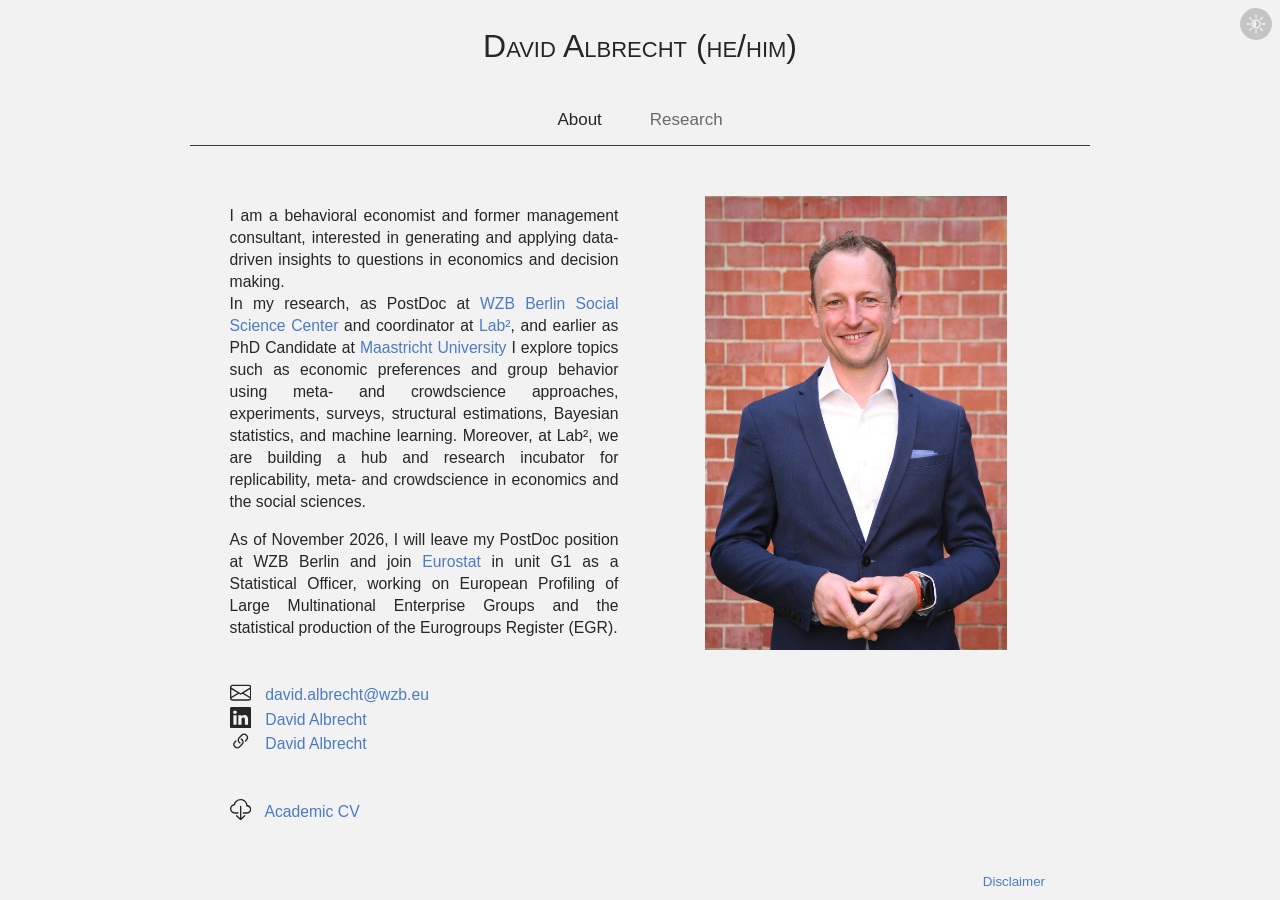
==== commit 83eb3f38: "Hide short CVs." ====
--- a/index.html
+++ b/index.html
@@ -137,9 +137,8 @@
                         </svg>
                         <a href="/files/DAlbrecht_academic_cv.pdf" target="_blank">Academic CV</a>
 
+                        <!-- Short CV: restore after updating the PDFs.
                         <br>
-
-                        <!-- Short cv -->
                         <svg xmlns="http://www.w3.org/2000/svg" font-size="16pt" width="1em" height="1em"  fill="currentColor" class="bi bi-cloud-download" viewBox="0 0 16 16" aria-label="CV-download">
                             <path d="M4.406 1.342A5.53 5.53 0 0 1 8 0c2.69 0 4.923 2 5.166 4.579C14.758 4.804 16 6.137 16 7.773 16 9.569 14.502 11 12.687 11H10a.5.5 0 0 1 0-1h2.688C13.979 10 15 8.988 15 7.773c0-1.216-1.02-2.228-2.313-2.228h-.5v-.5C12.188 2.825 10.328 1 8 1a4.53 4.53 0 0 0-2.941 1.1c-.757.652-1.153 1.438-1.153 2.055v.448l-.445.049C2.064 4.805 1 5.952 1 7.318 1 8.785 2.23 10 3.781 10H6a.5.5 0 0 1 0 1H3.781C1.708 11 0 9.366 0 7.318c0-1.763 1.266-3.223 2.942-3.593.143-.863.698-1.723 1.464-2.383z"/>
                             <path d="M7.646 15.854a.5.5 0 0 0 .708 0l3-3a.5.5 0 0 0-.708-.708L8.5 14.293V5.5a.5.5 0 0 0-1 0v8.793l-2.146-2.147a.5.5 0 0 0-.708.708l3 3z"/>
@@ -147,6 +146,7 @@
                         Short CV (<a href="/files/DAlbrecht_short_cv.pdf" target="_blank">en</a>,
                         <a href="/files/DAlbrecht_short_cv_de.pdf" target="_blank">de</a>,
                         <a href="/files/DAlbrecht_short_cv_nl.pdf" target="_blank">nl</a>)
+                        -->
                     </p>
                 </div>
 
